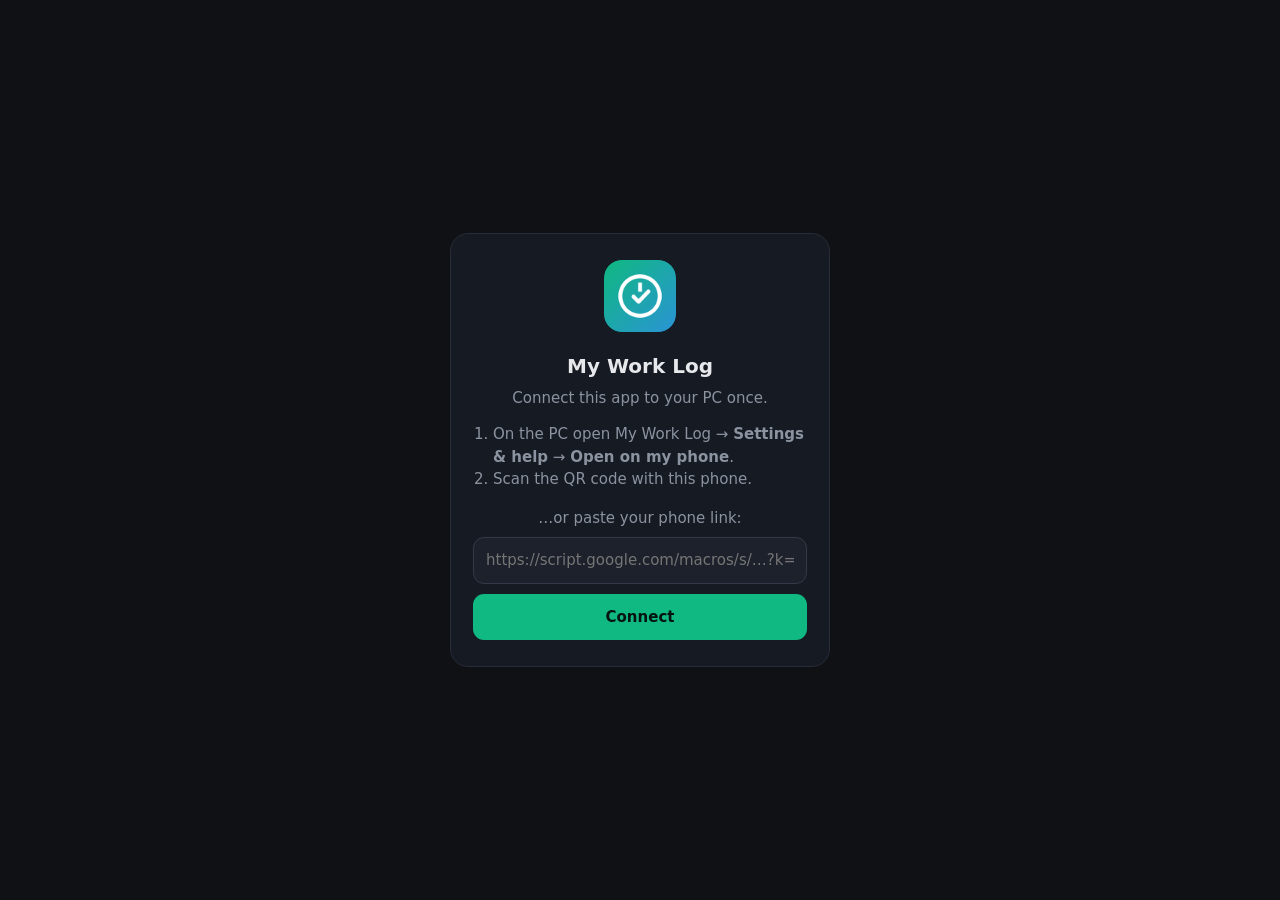
==== index.html @ 245ac5f7 "Apps for PC and phone - PC: installable dashboard (manifest, icons, service worker) + desktop_app.py" ====
<!doctype html>
<html lang="en">
<head>
<meta charset="utf-8">
<meta name="viewport" content="width=device-width, initial-scale=1, viewport-fit=cover">
<meta name="theme-color" content="#0f1115">
<meta name="apple-mobile-web-app-capable" content="yes">
<meta name="mobile-web-app-capable" content="yes">
<meta name="apple-mobile-web-app-title" content="Work Log">
<meta name="apple-mobile-web-app-status-bar-style" content="black-translucent">
<title>My Work Log</title>
<link rel="manifest" href="manifest.webmanifest">
<link rel="icon" href="icons/icon-64.png">
<link rel="apple-touch-icon" href="icons/apple-180.png">
<style>
:root{color-scheme:dark;--bg:#0f1115;--panel:#161a22;--line:#262c38;--text:#e6e8ec;--mut:#8b93a1;--ok:#10b981}
*{box-sizing:border-box}
html,body{margin:0;height:100%;background:var(--bg);color:var(--text);font:15px/1.5 Inter,system-ui,-apple-system,"Segoe UI",Roboto,sans-serif}
#view{position:fixed;inset:0;width:100%;height:100%;border:0;background:var(--bg)}
.screen{position:fixed;inset:0;display:grid;place-items:center;padding:24px;text-align:center}
.screen[hidden],#view[hidden],#busy[hidden]{display:none}
.card{max-width:380px;width:100%;background:var(--panel);border:1px solid var(--line);border-radius:18px;padding:26px 22px}
.card img{width:72px;height:72px;border-radius:18px}
h1{font-size:20px;margin:12px 0 6px}
p{color:var(--mut);margin:0 0 14px}
ol{text-align:left;color:var(--mut);padding-left:20px;margin:0 0 16px}
input{width:100%;font:inherit;color:inherit;background:#1c212b;border:1px solid #323a49;border-radius:11px;padding:11px 12px}
button{width:100%;margin-top:10px;font:inherit;font-weight:650;border:0;border-radius:11px;padding:12px;background:var(--ok);color:#05140e}
#busy{position:fixed;inset:0;display:grid;place-items:center;background:rgba(15,17,21,.92);z-index:5}
.spin{width:34px;height:34px;border:3px solid #323a49;border-top-color:var(--ok);border-radius:50%;animation:s 1s linear infinite;margin:0 auto 12px}
@keyframes s{to{transform:rotate(360deg)}}
</style>
</head>
<body>
<iframe id="view" title="My Work Log" hidden></iframe>

<div class="screen" id="setup" hidden>
  <div class="card">
    <img src="icons/icon-192.png" alt="">
    <h1>My Work Log</h1>
    <p>Connect this app to your PC once.</p>
    <ol>
      <li>On the PC open My Work Log → <b>Settings &amp; help</b> → <b>Open on my phone</b>.</li>
      <li>Scan the QR code with this phone.</li>
    </ol>
    <p style="margin-bottom:8px">…or paste your phone link:</p>
    <input id="paste" type="url" placeholder="https://script.google.com/macros/s/…?k=…" aria-label="Phone link">
    <button id="save">Connect</button>
  </div>
</div>

<div class="screen" id="offline" hidden>
  <div class="card"><img src="icons/icon-192.png" alt=""><h1>No internet</h1><p>Connect to Wi-Fi or mobile data to see your work.</p>
    <button onclick="location.reload()">Try again</button></div>
</div>

<div id="busy" hidden><div><div class="spin"></div><div>Opening my live dashboard…</div></div></div>

<script>
"use strict";
// My Work Log — phone app.
//  • the private phone link comes from the QR code (#link=…) and is kept only on this phone
//  • it shows the sheet page (works anywhere, PC on or off)
//  • when that page reports "PC on + same Wi-Fi", the app opens the live dashboard by itself;
//    the dashboard comes back here (#back) when the PC can no longer be reached
const KEY = "mwl_link", NOAUTO = "mwl_noauto_until", LAST = "mwl_last_auto";
const store = { get: k => { try { return localStorage.getItem(k) } catch { return null } },
                set: (k, v) => { try { localStorage.setItem(k, v) } catch {} },
                del: k => { try { localStorage.removeItem(k) } catch {} } };
const $ = s => document.querySelector(s);
const valid = u => /^https:\/\/script\.google(usercontent)?\.com\/.+[?&]k=[\w-]{20,}/.test(u || "");

const h = new URLSearchParams(location.hash.slice(1));
if (h.has("reset")) store.del(KEY);
if (valid(h.get("link"))) store.set(KEY, h.get("link"));
if (h.has("back")) store.set(NOAUTO, String(Date.now() + 3 * 60 * 1000));   // just came back: don't bounce
if (location.hash) history.replaceState(null, "", location.pathname);        // the link never stays in the address bar

function start() {
  const link = store.get(KEY);
  if (!valid(link)) { $("#setup").hidden = false; return; }
  if (!navigator.onLine) { $("#offline").hidden = false; return; }
  const v = $("#view");
  v.src = link + (link.includes("?") ? "&" : "?") + "app=1";
  v.hidden = false;
}
$("#save").onclick = () => {
  const u = $("#paste").value.trim();
  if (!valid(u)) { $("#paste").style.borderColor = "#f87171"; return; }
  store.set(KEY, u); $("#setup").hidden = true; start();
};

window.addEventListener("message", e => {
  let host = "";
  try { host = new URL(e.origin).hostname } catch {}
  if (!/(^|\.)googleusercontent\.com$|^script\.google\.com$/.test(host)) return;    // only my sheet page
  const m = e.data;
  if (!m || m.mwl !== 1 || !m.live || !m.same) return;
  if (!/^https?:\/\/[\w.\-:\[\]]+\/?$/.test(m.live)) return;
  const now = Date.now();
  if (now < +(store.get(NOAUTO) || 0) || now - +(store.get(LAST) || 0) < 90 * 1000) return;
  store.set(LAST, String(now));
  $("#busy").hidden = false;
  location.href = m.live.replace(/\/?$/, "/") + "#app=" + encodeURIComponent(location.origin + location.pathname);
});
window.addEventListener("online", () => { if (!$("#offline").hidden) location.reload(); });

if ("serviceWorker" in navigator) navigator.serviceWorker.register("sw.js").catch(() => {});
start();
</script>
</body>
</html>
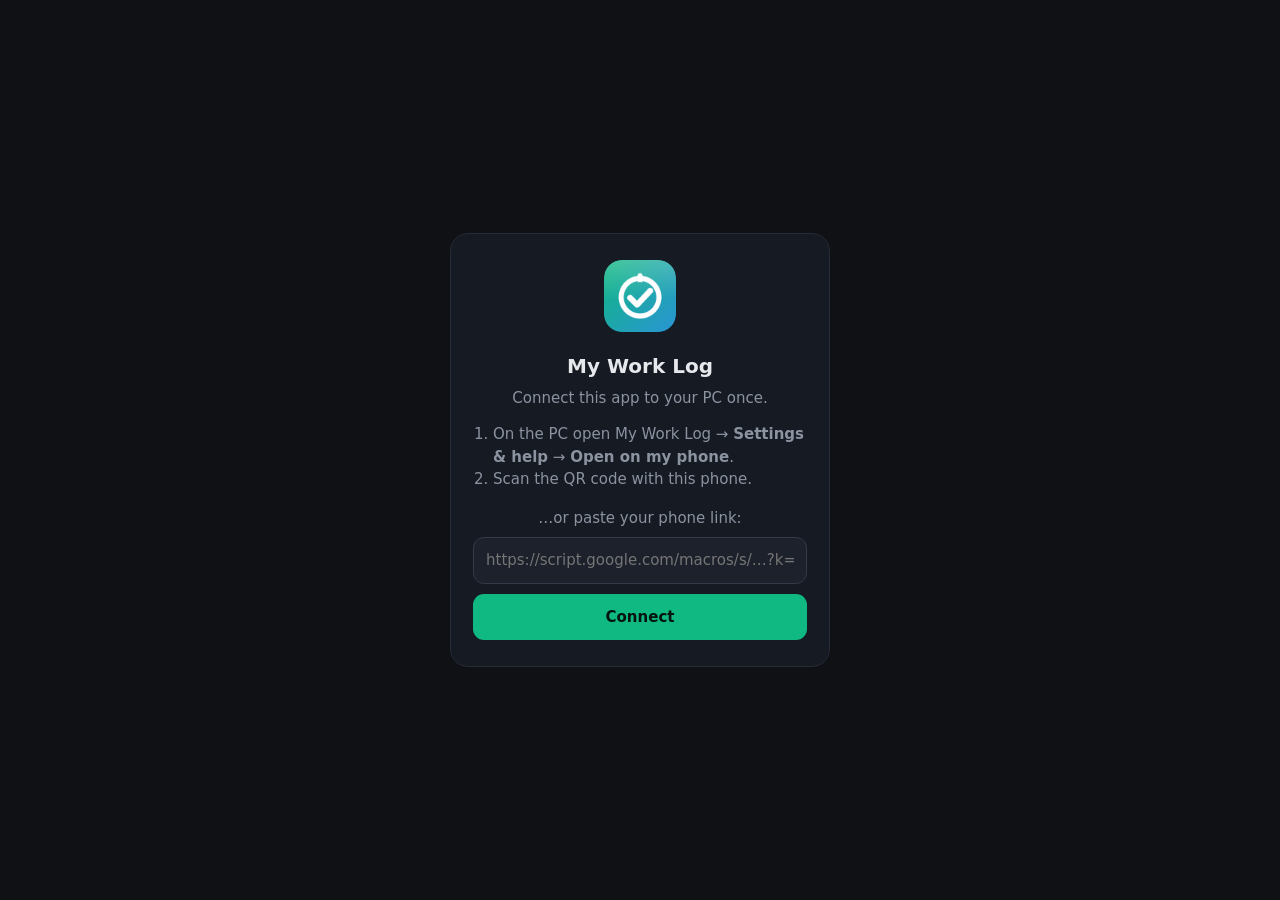
==== commit 0643d02d: "Favicon: stopwatch + check on an emerald-blue tile (SVG + 16/32/48 px + .ico); app icons redrawn to " ====
--- a/index.html
+++ b/index.html
@@ -10,7 +10,9 @@
 <meta name="apple-mobile-web-app-status-bar-style" content="black-translucent">
 <title>My Work Log</title>
 <link rel="manifest" href="manifest.webmanifest">
-<link rel="icon" href="icons/icon-64.png">
+<link rel="icon" href="favicon.ico" sizes="48x48">
+<link rel="icon" href="icons/favicon.svg" type="image/svg+xml">
+<link rel="icon" href="icons/favicon-32.png" type="image/png" sizes="32x32">
 <link rel="apple-touch-icon" href="icons/apple-180.png">
 <style>
 :root{color-scheme:dark;--bg:#0f1115;--panel:#161a22;--line:#262c38;--text:#e6e8ec;--mut:#8b93a1;--ok:#10b981}
